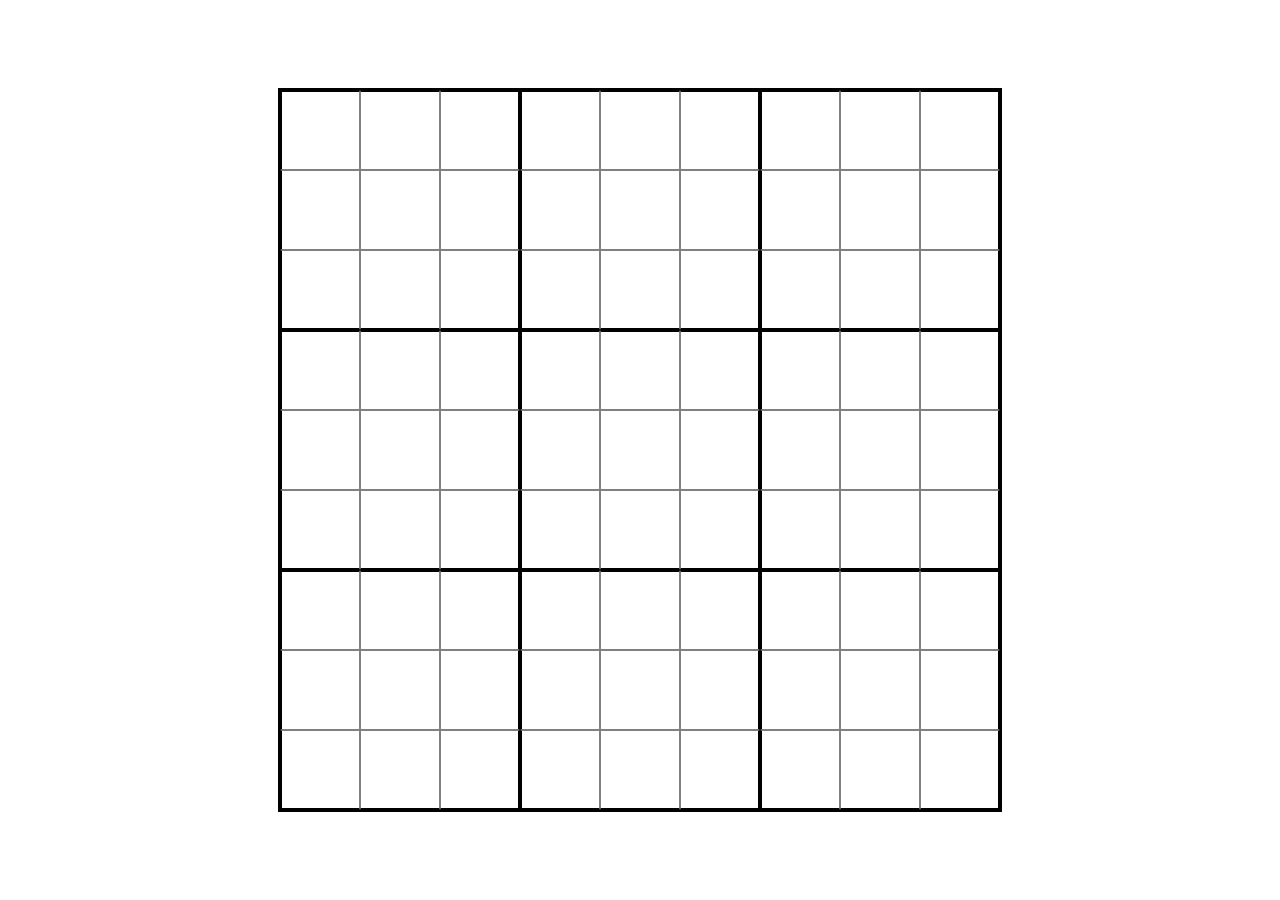
==== sudoku_solver/index.html @ 6118d1d3 "Generated a grid for the sudoku solver" ====
<!DOCTYPE html>
<html lang="en">
<head>
	<meta charset="UTF-8">
	<meta name="viewport" content="width=device-width, initial-scale=1.0">
	<title>Sudoku Solver</title>

	<link rel="stylesheet" href="reset.css">

	<style>
		:root {
			--highlight: rgba(20, 16, 243, 0.75);
			--border: black;
			--border-light: gray;
		}

		* {
			box-sizing: border-box;
		}

		body {
			display: flex;
			height: 100vh;
			justify-content: center;
			align-items: center;
		}

		#sudoku-container {
			display: grid;
			grid: repeat(9, auto) / repeat(9, auto);
			border: 2px solid var(--border);
		}

		.sudoku-cell {
			aspect-ratio: 1 / 1;
			margin: 0;
			padding: 0;
			width: 5rem;
			text-align: center;
			font-size: 3rem;
			cursor: pointer;
			caret-color: transparent;
			border: 1px solid var(--border-light);
		}

		.sudoku-cell:focus {
			outline: 1px solid var(--highlight);
			border: 1px solid white;
			box-shadow: 0px 0px 5px 2px var(--highlight);
			z-index: 2;
		}

		.br { border-right: 2px solid var(--border); }
		.bb { border-bottom: 2px solid var(--border); }
		.bl { border-left: 2px solid var(--border); }
		.bt { border-top: 2px solid var(--border); }
	</style>
</head>
<body>
	<div id="sudoku-container"></div>

	<script src="index.js"></script>
</body>
</html>
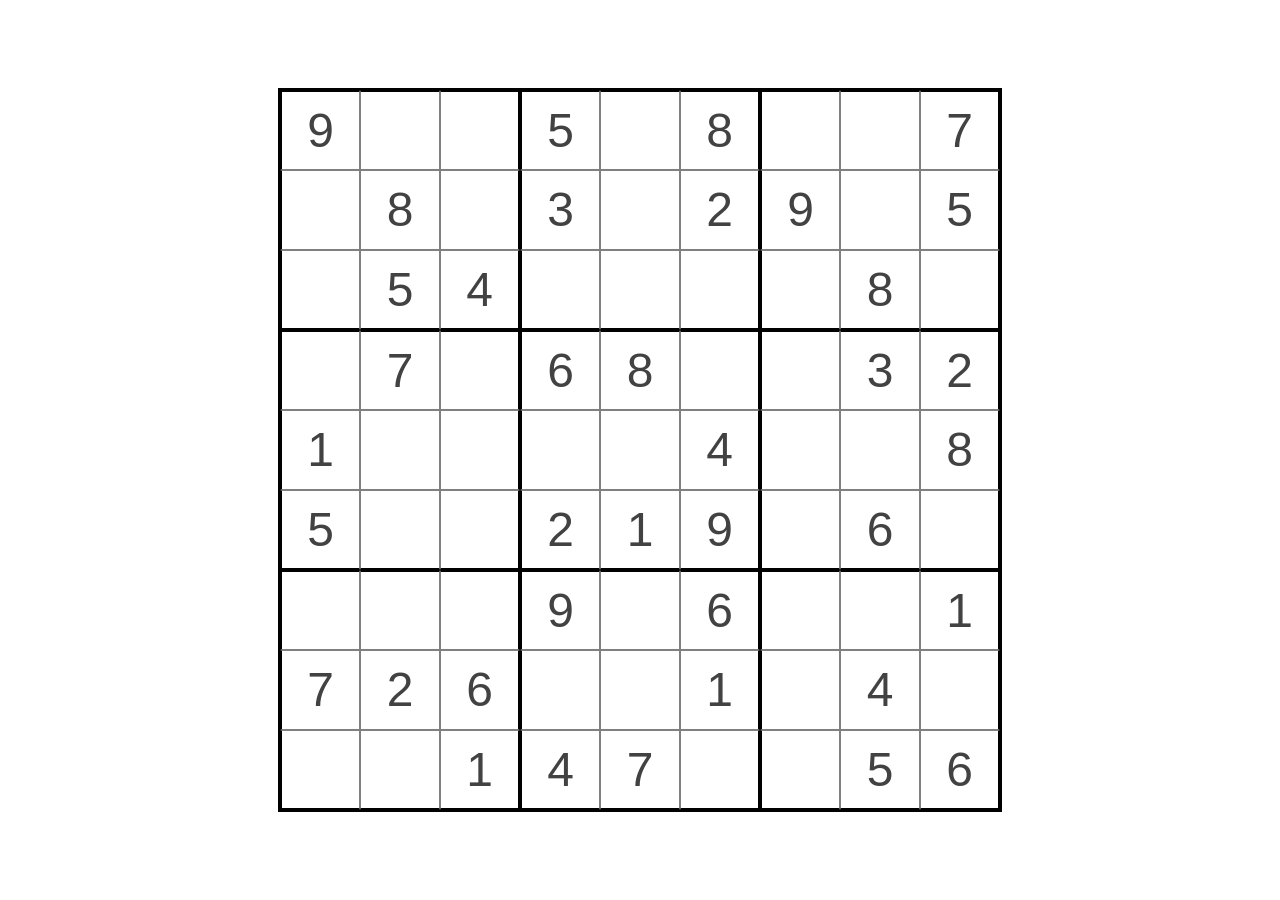
==== commit 11ed8a9a: "Finished grid generation and styling and added ability to start up a game with a code to define the " ====
--- a/sudoku_solver/index.html
+++ b/sudoku_solver/index.html
@@ -10,12 +10,18 @@
 	<style>
 		:root {
 			--highlight: rgba(20, 16, 243, 0.75);
+
 			--border: black;
 			--border-light: gray;
+
+			--text: rgb(66, 66, 66);
+			--text-light: rgb(41, 70, 158);
 		}
 
 		* {
 			box-sizing: border-box;
+			font-family:'Segoe UI', Tahoma, Geneva, Verdana, sans-serif;
+			font-weight: 500;
 		}
 
 		body {
@@ -32,6 +38,7 @@
 		}
 
 		.sudoku-cell {
+			color: var(--text-light);
 			aspect-ratio: 1 / 1;
 			margin: 0;
 			padding: 0;
@@ -44,10 +51,14 @@
 		}
 
 		.sudoku-cell:focus {
-			outline: 1px solid var(--highlight);
+			outline: 2px solid var(--highlight);
 			border: 1px solid white;
-			box-shadow: 0px 0px 5px 2px var(--highlight);
+			box-shadow: 0px 0px 6px 2px var(--highlight);
 			z-index: 2;
+		}
+
+		.starting-cell {
+			color: var(--text);
 		}
 
 		.br { border-right: 2px solid var(--border); }
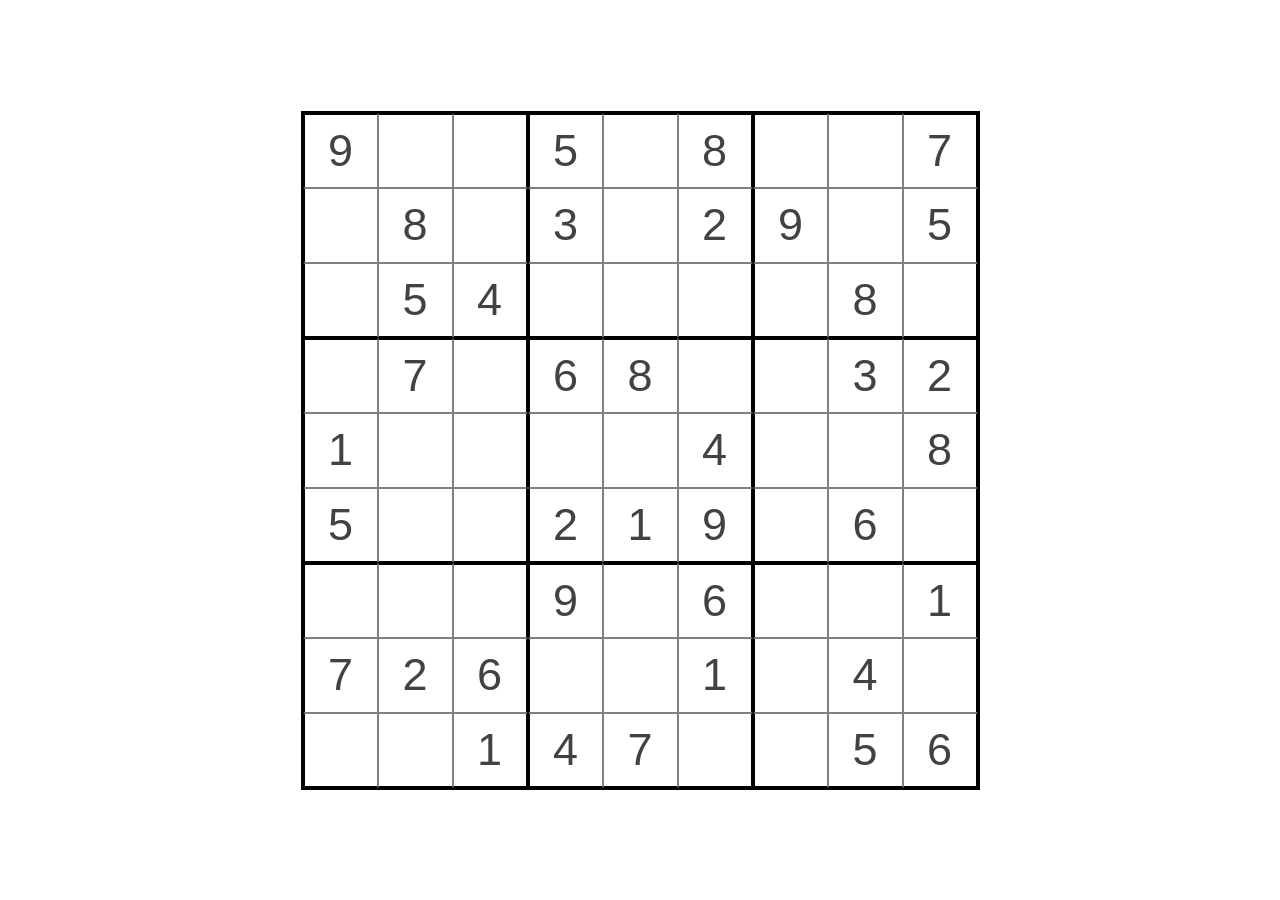
==== commit 4b912b36: "added scaling font sizes so it looks better on a laptop" ====
--- a/sudoku_solver/index.html
+++ b/sudoku_solver/index.html
@@ -22,6 +22,7 @@
 			box-sizing: border-box;
 			font-family:'Segoe UI', Tahoma, Geneva, Verdana, sans-serif;
 			font-weight: 500;
+			font-size: min(15px, 1.5vw);
 		}
 
 		body {
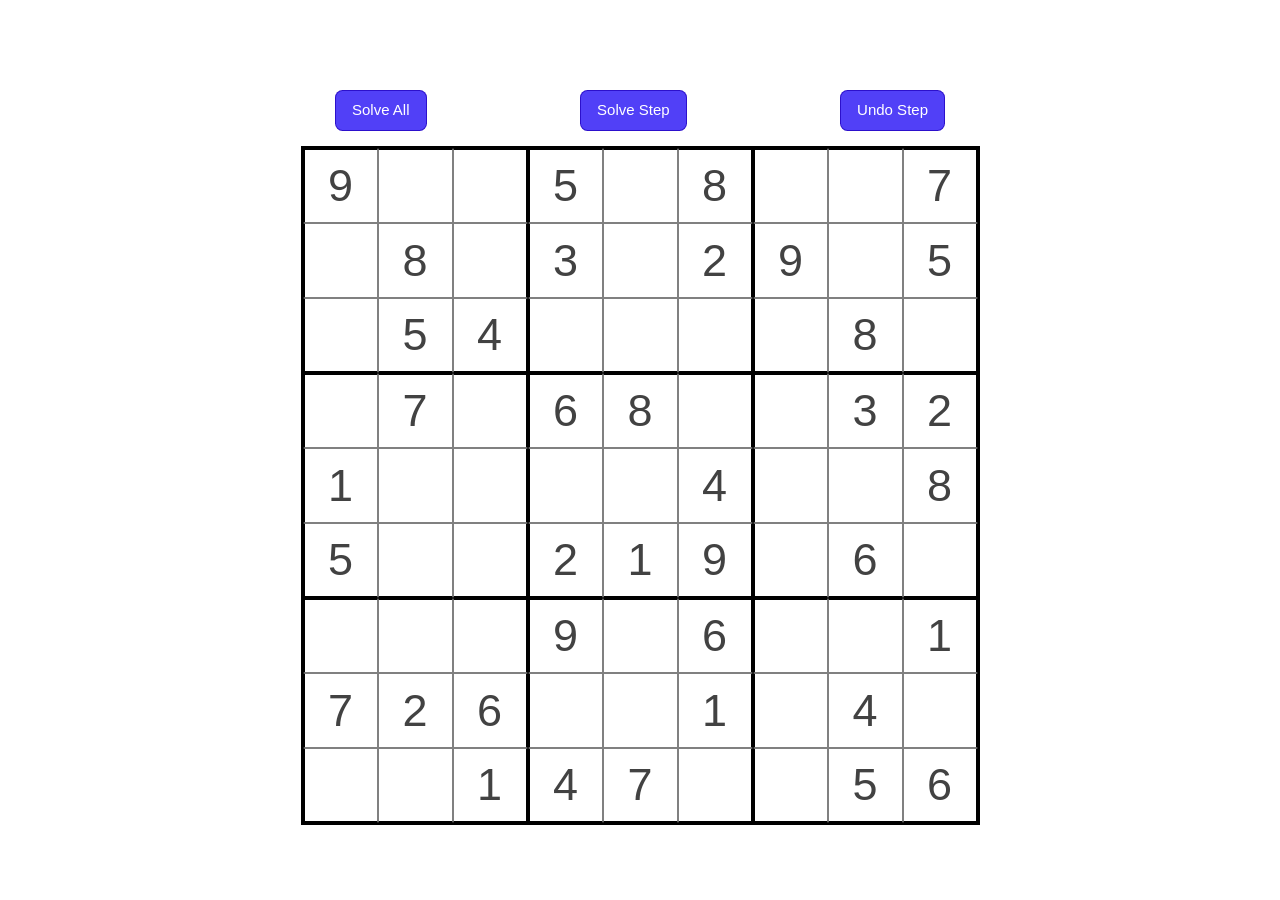
==== commit 32776d6c: "Implemented structure to solve and undo by step" ====
--- a/sudoku_solver/index.html
+++ b/sudoku_solver/index.html
@@ -9,13 +9,14 @@
 
 	<style>
 		:root {
-			--highlight: rgba(20, 16, 243, 0.75);
+			--highlight: oklch(0.44 0.3 266 / 0.75);
+			--highlight-dark: oklch(from var(--highlight) calc(l - 0.15) c h);
 
 			--border: black;
 			--border-light: gray;
 
 			--text: rgb(66, 66, 66);
-			--text-light: rgb(41, 70, 158);
+			--text-light: rgb(61, 100, 216);
 		}
 
 		* {
@@ -30,6 +31,27 @@
 			height: 100vh;
 			justify-content: center;
 			align-items: center;
+			flex-direction: column;
+		}
+
+		#sudoku-controller {
+			width: 50vw;
+			display: flex;
+			justify-content: space-between;
+			padding: 1rem;
+		}
+
+		#sudoku-controller button {
+			color: white;
+			background-color: var(--highlight);
+			border: 1px solid var(--highlight-dark);
+			border-radius: .5rem;
+			padding: 8px 16px;
+			cursor: pointer;
+		}
+
+		#sudoku-controller button:hover {
+			background-color: var(--highlight-dark);
 		}
 
 		#sudoku-container {
@@ -69,6 +91,14 @@
 	</style>
 </head>
 <body>
+	<div id="sudoku-controller">
+		<button id="solve-all">Solve All</button>
+
+		<button id="solve-one">Solve Step</button>
+
+		<button id="undo-one">Undo Step</button>
+	</div>
+
 	<div id="sudoku-container"></div>
 
 	<script src="index.js"></script>
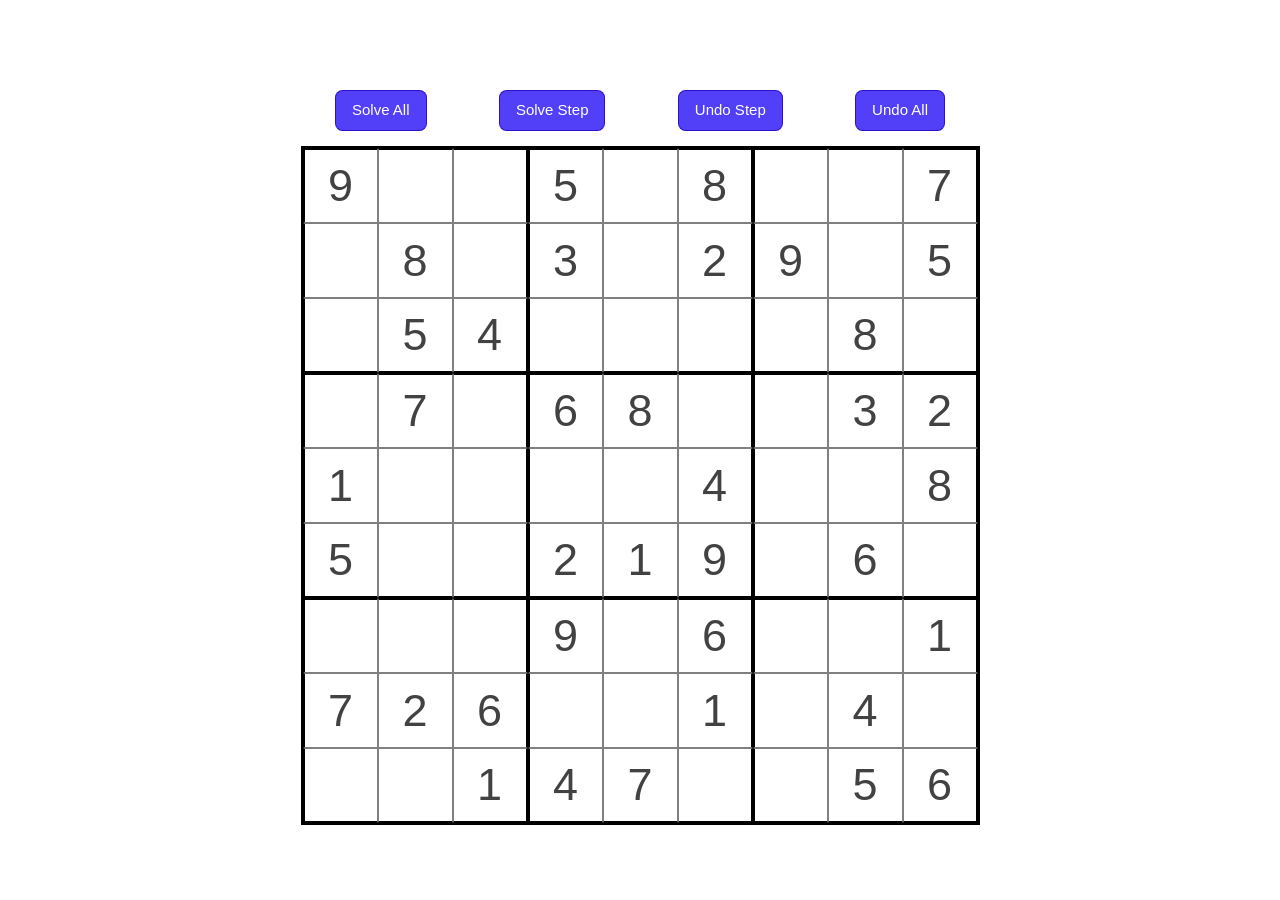
==== commit be803b9f: "Wired up all the buttons and added a last in box solve method" ====
--- a/sudoku_solver/index.html
+++ b/sudoku_solver/index.html
@@ -97,6 +97,8 @@
 		<button id="solve-one">Solve Step</button>
 
 		<button id="undo-one">Undo Step</button>
+		
+		<button id="undo-all">Undo All</button>
 	</div>
 
 	<div id="sudoku-container"></div>
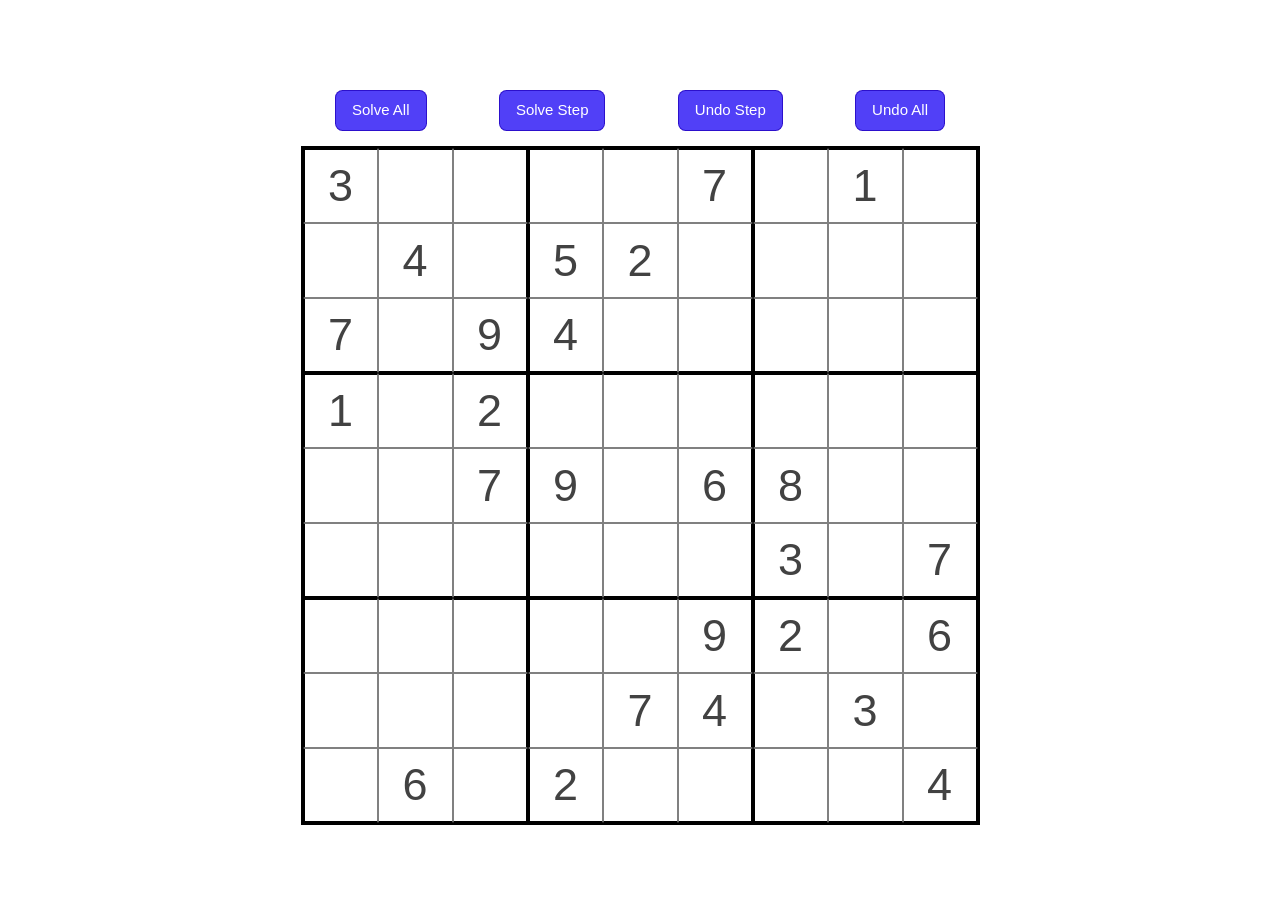
==== commit 246be66f: "Add a favicon to get rid of the annoying error and added a solver for checking if a cell is the only" ====
--- a/sudoku_solver/index.html
+++ b/sudoku_solver/index.html
@@ -6,6 +6,7 @@
 	<title>Sudoku Solver</title>
 
 	<link rel="stylesheet" href="reset.css">
+	<link rel="shortcut icon" href="favicon.ico" type="image/x-icon">
 
 	<style>
 		:root {
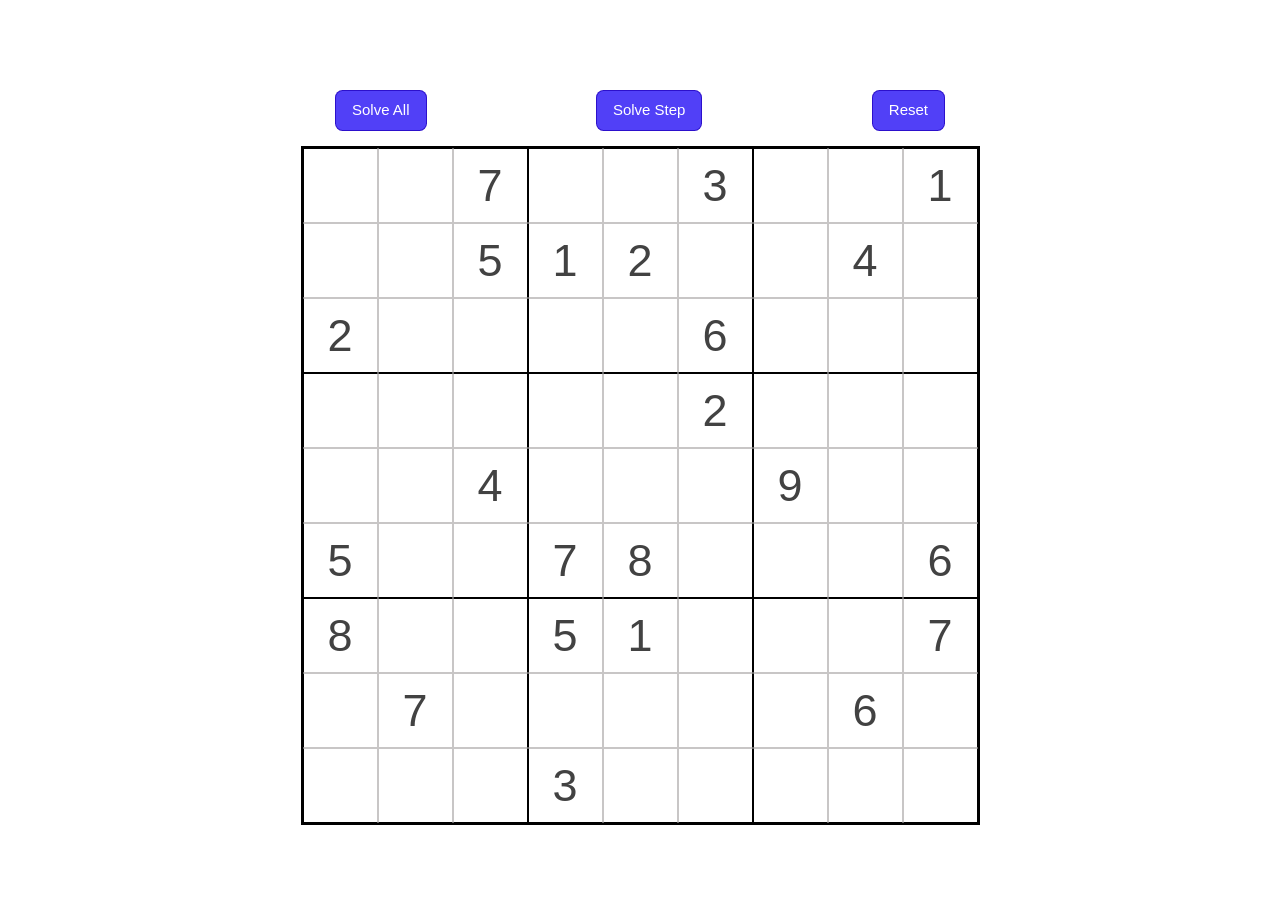
==== commit 871e29fd: "radically redesigned the structure to tracker possible values per cell so we can do some more advanc" ====
--- a/sudoku_solver/index.html
+++ b/sudoku_solver/index.html
@@ -3,107 +3,25 @@
 <head>
 	<meta charset="UTF-8">
 	<meta name="viewport" content="width=device-width, initial-scale=1.0">
+	
 	<title>Sudoku Solver</title>
+	
+	<link rel="shortcut icon" href="favicon.ico" type="image/x-icon">
 
 	<link rel="stylesheet" href="reset.css">
-	<link rel="shortcut icon" href="favicon.ico" type="image/x-icon">
-
-	<style>
-		:root {
-			--highlight: oklch(0.44 0.3 266 / 0.75);
-			--highlight-dark: oklch(from var(--highlight) calc(l - 0.15) c h);
-
-			--border: black;
-			--border-light: gray;
-
-			--text: rgb(66, 66, 66);
-			--text-light: rgb(61, 100, 216);
-		}
-
-		* {
-			box-sizing: border-box;
-			font-family:'Segoe UI', Tahoma, Geneva, Verdana, sans-serif;
-			font-weight: 500;
-			font-size: min(15px, 1.5vw);
-		}
-
-		body {
-			display: flex;
-			height: 100vh;
-			justify-content: center;
-			align-items: center;
-			flex-direction: column;
-		}
-
-		#sudoku-controller {
-			width: 50vw;
-			display: flex;
-			justify-content: space-between;
-			padding: 1rem;
-		}
-
-		#sudoku-controller button {
-			color: white;
-			background-color: var(--highlight);
-			border: 1px solid var(--highlight-dark);
-			border-radius: .5rem;
-			padding: 8px 16px;
-			cursor: pointer;
-		}
-
-		#sudoku-controller button:hover {
-			background-color: var(--highlight-dark);
-		}
-
-		#sudoku-container {
-			display: grid;
-			grid: repeat(9, auto) / repeat(9, auto);
-			border: 2px solid var(--border);
-		}
-
-		.sudoku-cell {
-			color: var(--text-light);
-			aspect-ratio: 1 / 1;
-			margin: 0;
-			padding: 0;
-			width: 5rem;
-			text-align: center;
-			font-size: 3rem;
-			cursor: pointer;
-			caret-color: transparent;
-			border: 1px solid var(--border-light);
-		}
-
-		.sudoku-cell:focus {
-			outline: 2px solid var(--highlight);
-			border: 1px solid white;
-			box-shadow: 0px 0px 6px 2px var(--highlight);
-			z-index: 2;
-		}
-
-		.starting-cell {
-			color: var(--text);
-		}
-
-		.br { border-right: 2px solid var(--border); }
-		.bb { border-bottom: 2px solid var(--border); }
-		.bl { border-left: 2px solid var(--border); }
-		.bt { border-top: 2px solid var(--border); }
-	</style>
+	<link rel="stylesheet" href="sudoku.css">
 </head>
 <body>
 	<div id="sudoku-controller">
 		<button id="solve-all">Solve All</button>
 
 		<button id="solve-one">Solve Step</button>
-
-		<button id="undo-one">Undo Step</button>
 		
-		<button id="undo-all">Undo All</button>
+		<button id="reset">Reset</button>
 	</div>
 
 	<div id="sudoku-container"></div>
 
-	<script src="index.js"></script>
+	<script type="module" src="index.js"></script>
 </body>
 </html>
--- a/sudoku_solver/sudoku.css
+++ b/sudoku_solver/sudoku.css
@@ -0,0 +1,85 @@
+:root {
+	--highlight: oklch(0.44 0.3 266 / 0.75);
+	--highlight-dark: oklch(from var(--highlight) calc(l - 0.15) c h);
+
+	--border: black;
+	--border-light: rgb(200, 198, 198);
+
+	--text: rgb(66, 66, 66);
+	--text-light: rgb(61, 100, 216);
+}
+
+* {
+	box-sizing: border-box;
+	font-family:'Segoe UI', Tahoma, Geneva, Verdana, sans-serif;
+	font-weight: 500;
+	font-size: min(15px, 1.5vw);
+}
+
+body {
+	display: flex;
+	height: 100vh;
+	justify-content: center;
+	align-items: center;
+	flex-direction: column;
+}
+
+#sudoku-controller {
+	width: 50vw;
+	display: flex;
+	justify-content: space-between;
+	padding: 1rem;
+	position: relative;
+}
+
+#sudoku-controller button {
+	color: white;
+	background-color: var(--highlight);
+	border: 1px solid var(--highlight-dark);
+	border-radius: .5rem;
+	padding: 8px 16px;
+	cursor: pointer;
+	position: relative;
+}
+
+#sudoku-controller button:hover {
+	background-color: var(--highlight-dark);
+}
+
+#sudoku-container {
+	display: grid;
+	grid: repeat(9, auto) / repeat(9, auto);
+	border: 2px solid var(--border);
+	position: relative;
+}
+
+.sudoku-cell {
+	color: var(--text-light);
+	aspect-ratio: 1 / 1;
+	margin: 0;
+	padding: 0;
+	width: 5rem;
+	text-align: center;
+	font-size: 3rem;
+	cursor: pointer;
+	caret-color: transparent;
+	border: 1px solid var(--border-light);
+	position: relative;
+	z-index: 1;
+}
+
+.sudoku-cell:focus {
+	outline: 2px solid var(--highlight);
+	border: 1px solid white;
+	box-shadow: 0px 0px 6px 2px var(--highlight);
+	z-index: 2;
+}
+
+.starting-cell {
+	color: var(--text);
+}
+
+.br { border-right: 1px solid var(--border); }
+.bb { border-bottom: 1px solid var(--border); }
+.bl { border-left: 1px solid var(--border); }
+.bt { border-top: 1px solid var(--border); }
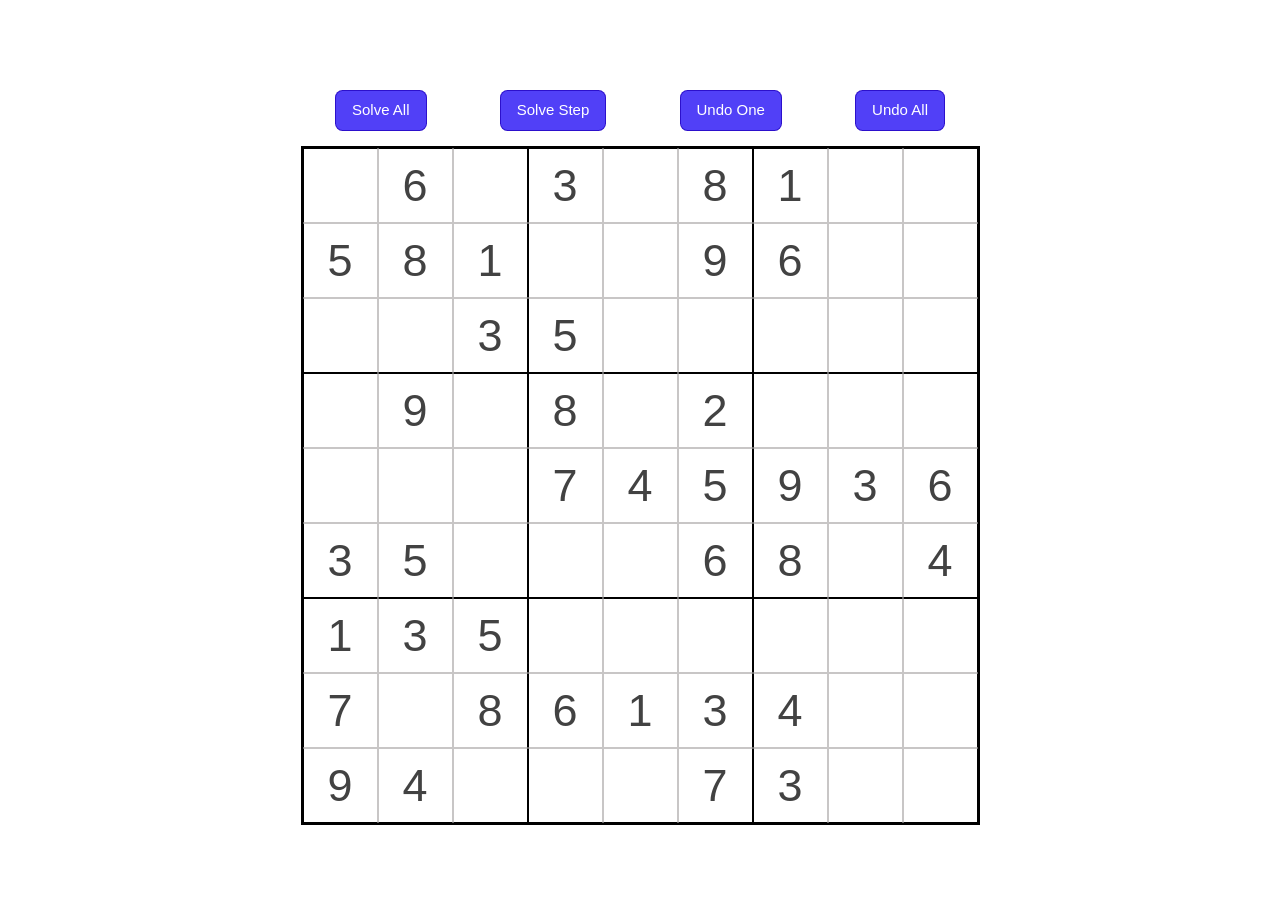
==== commit 9227983f: "Refactored the grid to store html elements seperate to the cell objects so we can keep a history to " ====
--- a/sudoku_solver/index.html
+++ b/sudoku_solver/index.html
@@ -17,7 +17,9 @@
 
 		<button id="solve-one">Solve Step</button>
 		
-		<button id="reset">Reset</button>
+		<button id="undo-one">Undo One</button>
+
+		<button id="undo-all">Undo All</button>
 	</div>
 
 	<div id="sudoku-container"></div>
